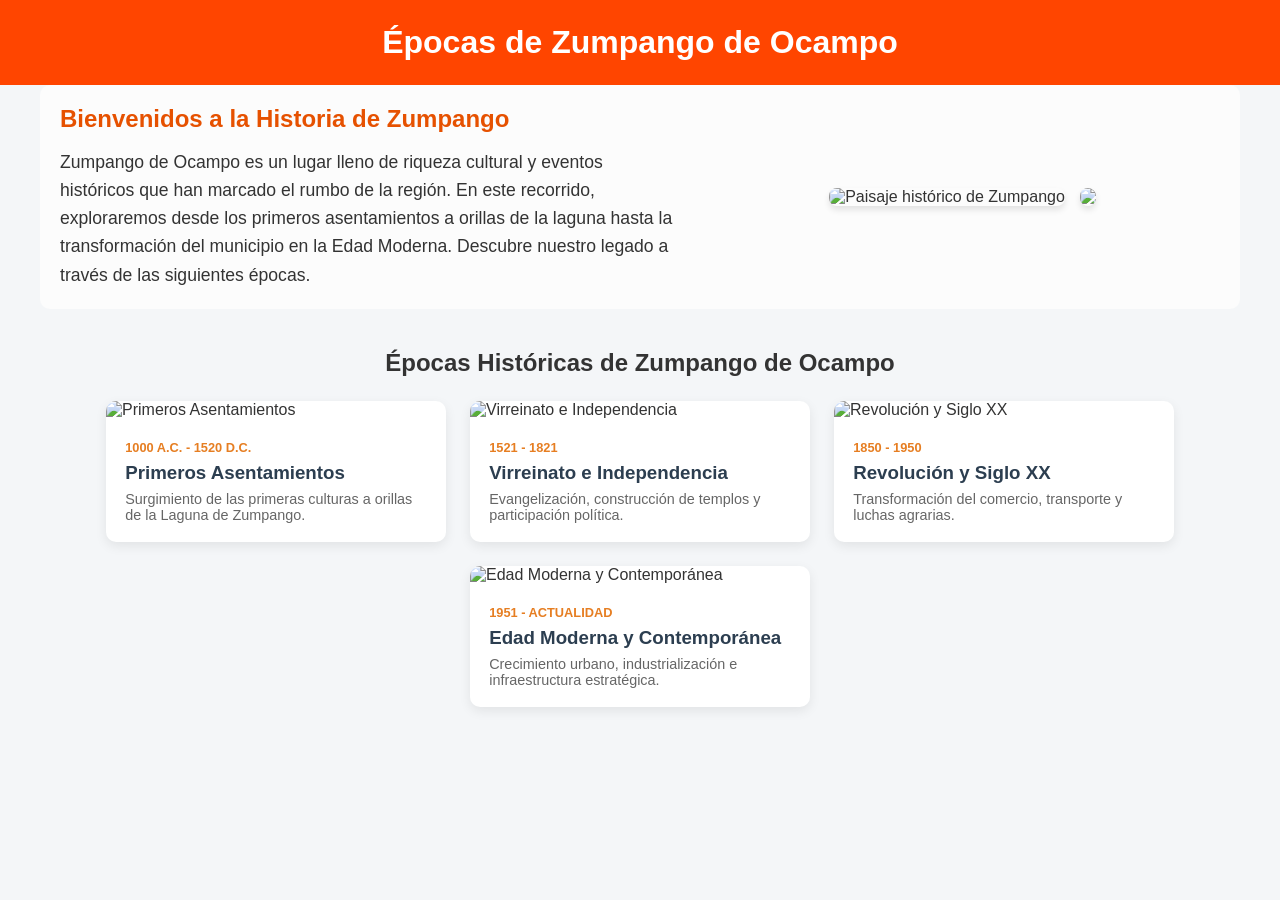
==== PaginaPrincipal.html @ d6591e88 "Avance de la pagina a 19/10/2026 Creacion de la visualizacion de la pagina y futuras actualizaciones" ====
<!DOCTYPE html>
<html lang="es">
<head>
  <meta charset="UTF-8">
  <meta name="viewport" content="width=device-width, initial-scale=1.0">
  <title>Historia y Lugares de Zumpango de Ocampo</title>
  <link rel="stylesheet" href="styles.css">
</head>
<body>

  <!-- Franja anaranjada -->
  <header>
    <h1 id="app-title" onclick="mostrarMenu()">Épocas de Zumpango de Ocampo</h1>
  </header>

  <!-- SECCIÓN INTRODUCTORIA: Colocada justo debajo de lo anaranjado y antes de las épocas -->
  <section class="seccion-intro">
    <div class="intro-texto">
      <h2>Bienvenidos a la Historia de Zumpango</h2>
      <p>
        Zumpango de Ocampo es un lugar lleno de riqueza cultural y eventos históricos que han marcado el rumbo de la región. 
        En este recorrido, exploraremos desde los primeros asentamientos a orillas de la laguna hasta la transformación del municipio en la Edad Moderna. 
        Descubre nuestro legado a través de las siguientes épocas.
      </p>
    </div>
    
    <div class="intro-imagenes">
      <!-- Recuerda actualizar las rutas de tus imágenes -->
      <img src="C:\Users\gabym\Documents\Proyectot_ServicioSocial\Monumentos_Historicos\EscudoZum.png" alt="Paisaje histórico de Zumpango" class="img-no-interactiva">
      <img src="C:\Users\gabym\Documents\Proyectot_ServicioSocial\Monumentos_Historicos\CasaEscudo.png" class="img-no-interactiva">
    </div>
  </section>

  <!-- Contenedor donde app.js carga las tarjetas de las épocas -->
  <main id="app">
    <!-- El contenido dinámico se cargará mediante app.js -->
  </main>

  <script src="app.js"></script>
</body>
</html>
---- styles.css ----
* {
  box-sizing: border-box;
  margin: 0;
  padding: 0;
  font-family: 'Segoe UI', Tahoma, Geneva, Verdana, sans-serif;
}

body {
  background-color: #f4f6f8;
  color: #333;
}

header {
  background-color: #FF4500;
  color: #fff;
  padding: 1.5rem;
  text-align: center;
}

header h1 {
  cursor: pointer;
}

main {
  max-width: 1100px;
  margin: 2rem auto;
  padding: 0 1rem;
}

/* --- Estilos para la Sección Introductoria --- */
.seccion-intro {
  display: flex;
  flex-wrap: wrap; /* Permite que los elementos se acomoden en pantallas pequeñas */
  gap: 30px;
  max-width: 1200px; /* Ajusta este valor al ancho máximo de tu página */
  margin: 0 auto 40px auto; /* Centra la sección y da espacio hacia abajo */
  padding: 20px;
  background-color: #fcfcfc; /* Un fondo muy sutil para resaltarlo */
  border-radius: 10px;
  align-items: center; /* Centra el contenido verticalmente */
}

.intro-texto {
  flex: 1 1 400px; /* Crece y se encoge adaptándose, con un mínimo de 400px */
}

.intro-texto h2 {
  color: #e65100; /* Un color similar al naranja de tu barra superior */
  margin-bottom: 15px;
}

.intro-texto p {
  font-size: 1.1rem;
  line-height: 1.6;
  color: #333;
}

.intro-imagenes {
  flex: 1 1 300px;
  display: flex;
  gap: 15px;
  justify-content: center;
}

/* Estilos específicos para hacer las imágenes no interactivas */
.img-no-interactiva {
  max-width: 100%;
  height: auto;
  border-radius: 8px;
  box-shadow: 0 4px 6px rgba(0,0,0,0.1);
  pointer-events: none; /* Desactiva clics y efectos hover */
  user-select: none; /* Evita que el usuario seleccione la imagen */
  -webkit-user-drag: none; /* Evita que la imagen se pueda arrastrar (drag & drop) */
}

.menu-container h2,
.subtitulo-seccion {
  margin-bottom: 1.5rem;
  text-align: center;
}

/* Grids reutilizables para Épocas y Lugares */
.grid-epocas,
.grid-lugares {
  display: grid;
  grid-template-columns: repeat(auto-fit, minmax(260px, 1fr));
  gap: 1.5rem;
  margin-top: 1rem;
}

.card-epoca,
.card-lugar {
  background: white;
  border-radius: 10px;
  overflow: hidden;
  box-shadow: 0 4px 12px rgba(0,0,0,0.08);
  cursor: pointer;
  transition: transform 0.2s ease, box-shadow 0.2s ease;
}

.card-epoca:hover,
.card-lugar:hover {
  transform: translateY(-5px);
  box-shadow: 0 8px 20px rgba(0,0,0,0.15);
}

.card-epoca img,
.card-lugar img {
  width: 100%;
  height: 170px;
  object-fit: cover;
}

.card-content {
  padding: 1.2rem;
}

.tag-periodo,
.tag-ubicacion {
  font-size: 0.8rem;
  color: #e67e22;
  font-weight: bold;
  text-transform: uppercase;
}

.card-content h3 {
  margin: 0.4rem 0;
  color: #2c3e50;
}

.card-content p {
  font-size: 0.9rem;
  color: #666;
}

/* Vista Detalle */
.detalle-container {
  background: white;
  padding: 2rem;
  border-radius: 12px;
  box-shadow: 0 4px 15px rgba(0,0,0,0.05);
}

.btn-volver {
  background: #3498db;
  color: white;
  border: none;
  padding: 0.6rem 1.2rem;
  border-radius: 6px;
  cursor: pointer;
  margin-bottom: 1.5rem;
  font-weight: bold;
}

.btn-volver:hover {
  background: #2980b9;
}

.imagen-banner {
  width: 100%;
  max-height: 380px;
  object-fit: cover;
  border-radius: 8px;
  margin: 1.5rem 0;
}

.detalle-body h3 {
  margin: 1.5rem 0 0.8rem;
}

.detalle-body ul {
  padding-left: 1.5rem;
  line-height: 1.8;
}

.descripcion-extensa {
  font-size: 1.05rem;
  line-height: 1.6;
  color: #444;
}
@media (min-width: 900px) {
  .grid-epocas .card-epoca:nth-child(4) {
    grid-column: 2; /* Obliga a la tarjeta a posicionarse en la columna del medio */
  }
}
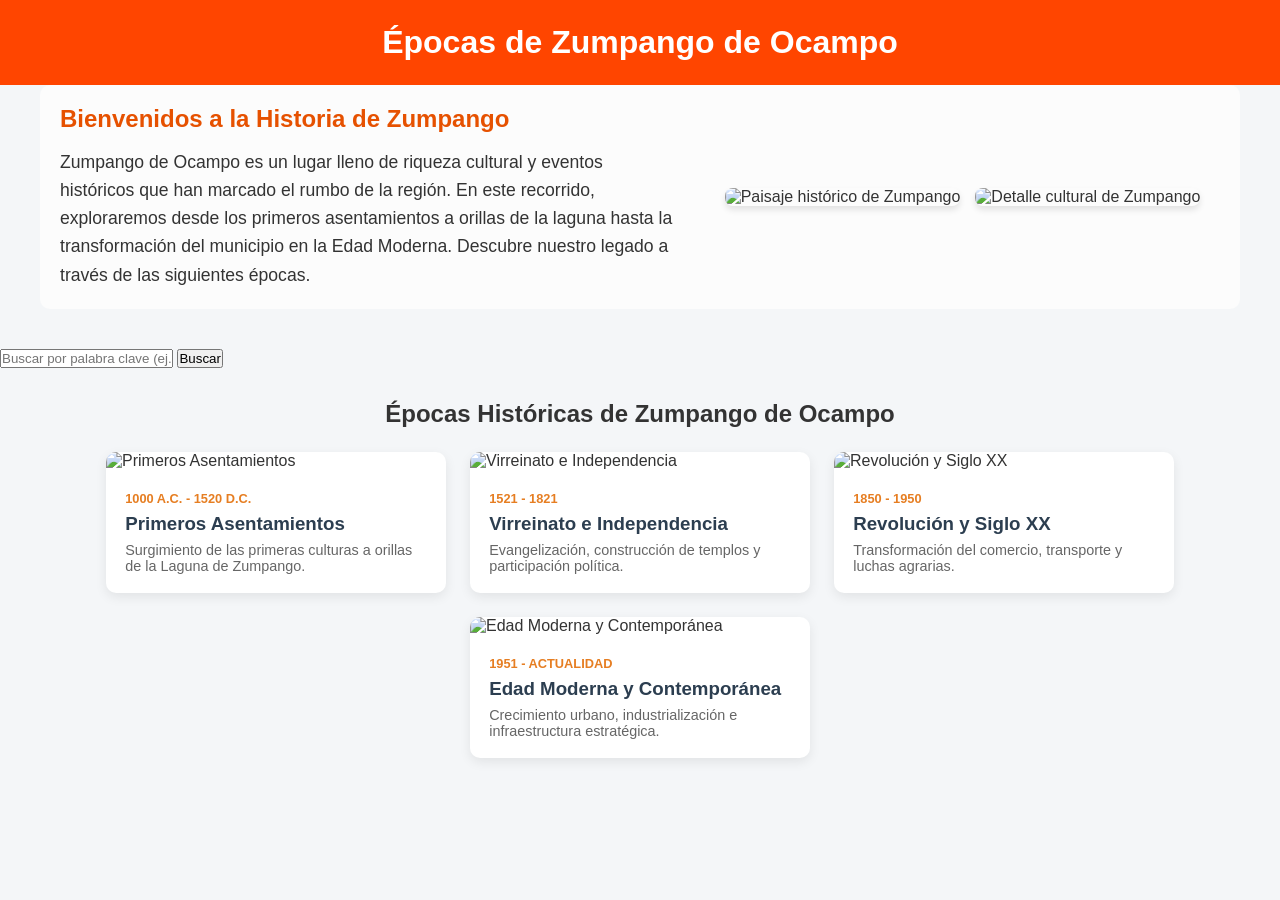
==== commit 23331c70: "Update PaginaPrincipal.html Actualizacion" ====
--- a/PaginaPrincipal.html
+++ b/PaginaPrincipal.html
@@ -13,7 +13,7 @@
     <h1 id="app-title" onclick="mostrarMenu()">Épocas de Zumpango de Ocampo</h1>
   </header>
 
-  <!-- SECCIÓN INTRODUCTORIA: Colocada justo debajo de lo anaranjado y antes de las épocas -->
+  <!-- Sección Introductoria -->
   <section class="seccion-intro">
     <div class="intro-texto">
       <h2>Bienvenidos a la Historia de Zumpango</h2>
@@ -25,17 +25,28 @@
     </div>
     
     <div class="intro-imagenes">
-      <!-- Recuerda actualizar las rutas de tus imágenes -->
-      <img src="C:\Users\gabym\Documents\Proyectot_ServicioSocial\Monumentos_Historicos\EscudoZum.png" alt="Paisaje histórico de Zumpango" class="img-no-interactiva">
-      <img src="C:\Users\gabym\Documents\Proyectot_ServicioSocial\Monumentos_Historicos\CasaEscudo.png" class="img-no-interactiva">
+      <img src="https://via.placeholder.com/150" alt="Paisaje histórico de Zumpango" class="img-no-interactiva">
+      <img src="https://via.placeholder.com/150" alt="Detalle cultural de Zumpango" class="img-no-interactiva">
     </div>
   </section>
 
-  <!-- Contenedor donde app.js carga las tarjetas de las épocas -->
+  <!-- Sección de Búsqueda por palabras clave -->
+  <section class="seccion-busqueda">
+    <div class="contenedor-busqueda">
+      <input 
+        type="text" 
+        id="input-busqueda" 
+        placeholder="Buscar por palabra clave (ej. iglesia, san pedro, laguna...)"
+      >
+      <button id="btn-buscar" type="button">Buscar</button>
+    </div>
+  </section>
+
+  <!-- Contenedor donde app.js carga las tarjetas de las épocas o resultados -->
   <main id="app">
     <!-- El contenido dinámico se cargará mediante app.js -->
   </main>
 
   <script src="app.js"></script>
 </body>
-</html>+</html>
